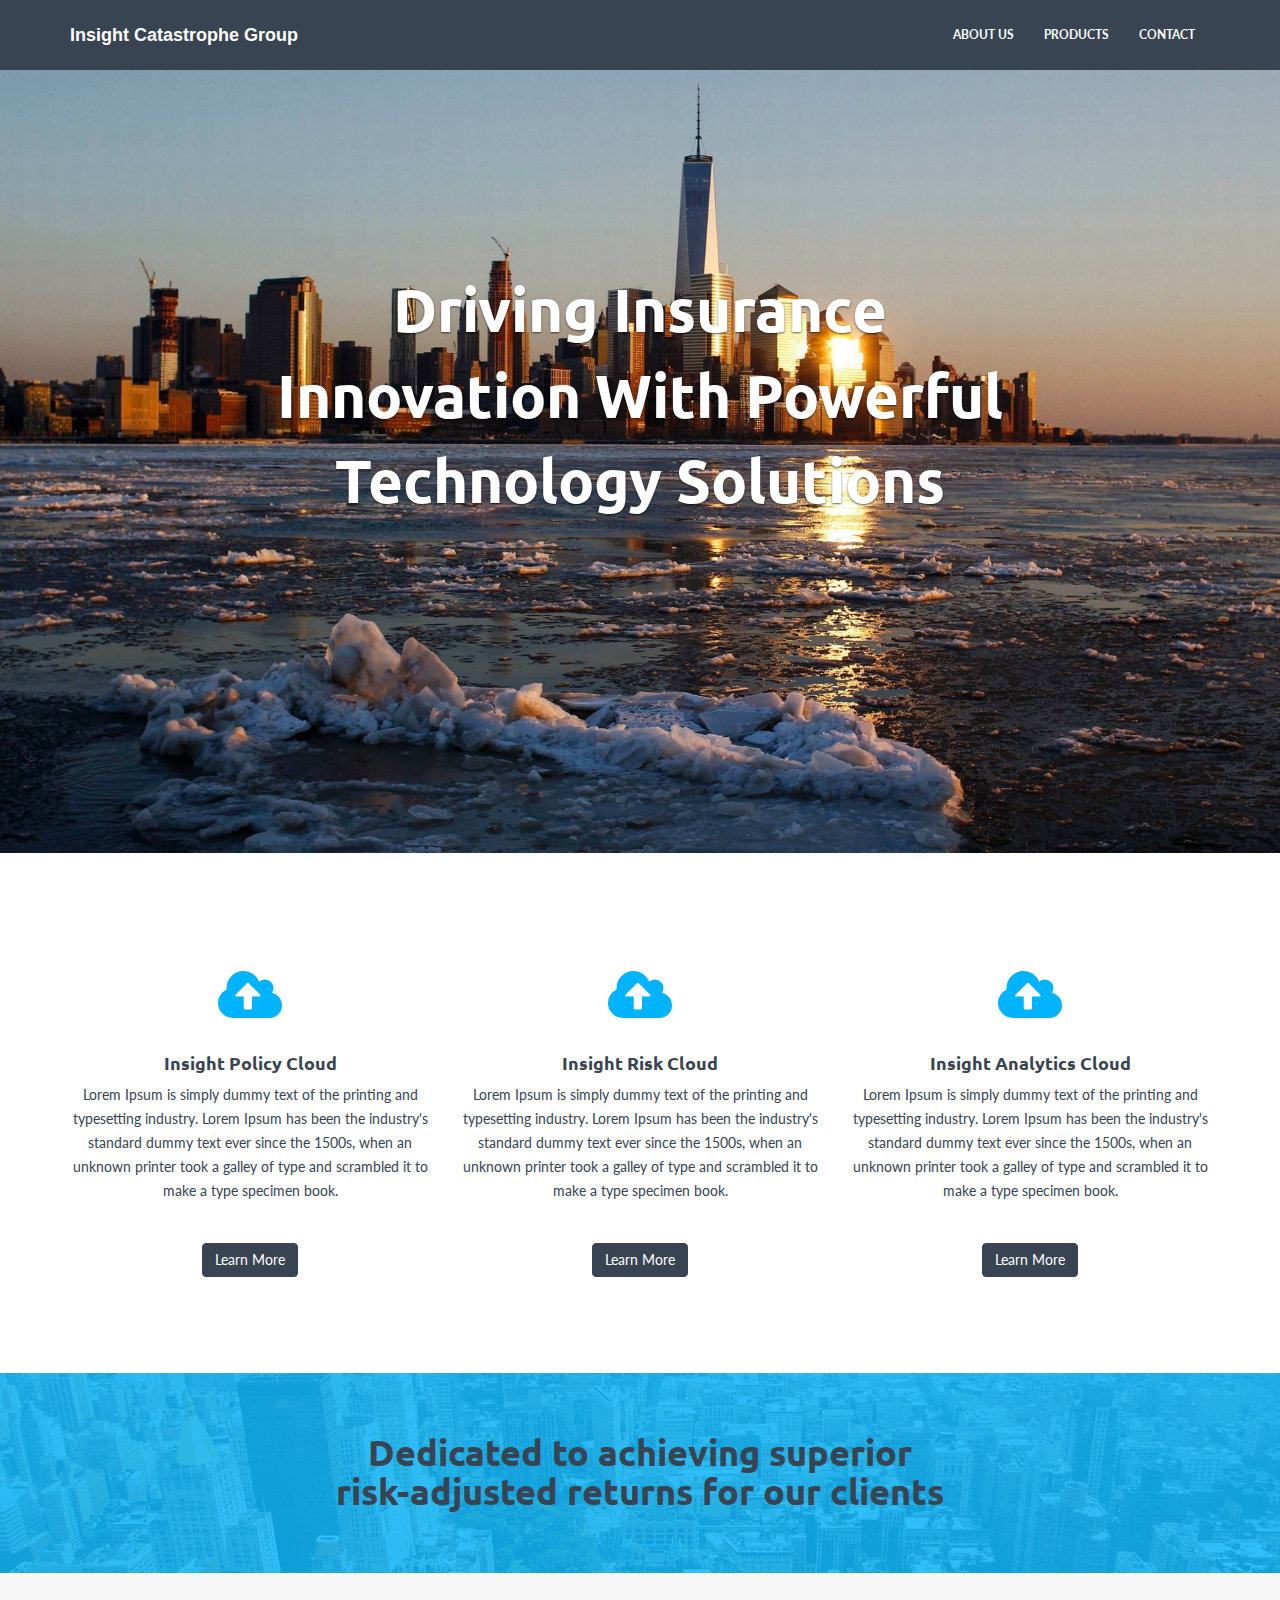
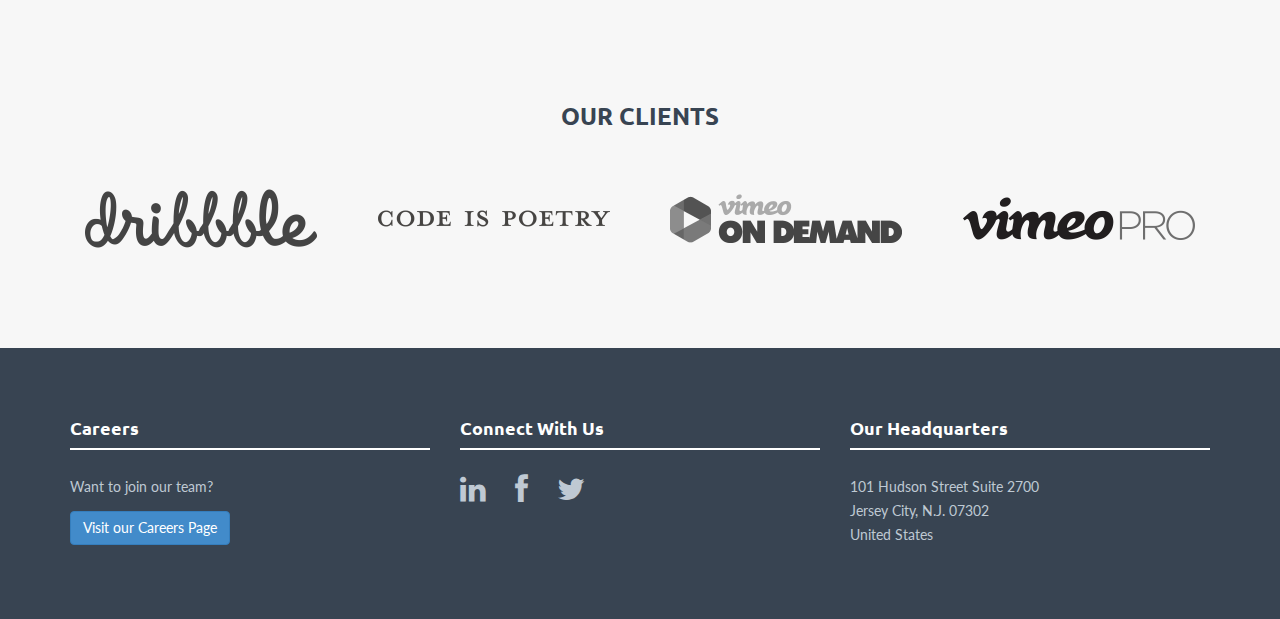
==== index.html @ 19480663 "some stuff" ====
<!DOCTYPE html>
<html lang="en">
  <head>
    <meta charset="utf-8">
    <meta http-equiv="X-UA-Compatible" content="IE=edge">
    <meta name="viewport" content="width=device-width, initial-scale=1">
    <meta name="description" content="">
    <meta name="author" content="">
    <link rel="shortcut icon" href="assets/ico/favicon.ico">

    <title>ICG | Home</title>

    <!-- Bootstrap core CSS -->
    <link href="assets/css/bootstrap.css" rel="stylesheet">

    <!-- Custom styles for this template -->
    <link href="assets/css/style.css" rel="stylesheet">
    <link href="assets/css/font-awesome.min.css" rel="stylesheet">


    <!-- Just for debugging purposes. Don't actually copy this line! -->
    <!--[if lt IE 9]><script src="../../assets/js/ie8-responsive-file-warning.js"></script><![endif]-->

    <!-- HTML5 shim and Respond.js IE8 support of HTML5 elements and media queries -->
    <!--[if lt IE 9]>
      <script src="https://oss.maxcdn.com/libs/html5shiv/3.7.0/html5shiv.js"></script>
      <script src="https://oss.maxcdn.com/libs/respond.js/1.4.2/respond.min.js"></script>
    <![endif]-->
    
    <script src="assets/js/modernizr.js"></script>
  </head>

  <body>

    <!-- Fixed navbar -->
    <div class="navbar navbar-default navbar-fixed-top" role="navigation">
      <div class="container">
        <div class="navbar-header">
          <button type="button" class="navbar-toggle" data-toggle="collapse" data-target=".navbar-collapse">
            <span class="sr-only">Toggle navigation</span>
            <span class="icon-bar"></span>
            <span class="icon-bar"></span>
            <span class="icon-bar"></span>
          </button>
          <a class="navbar-brand" href="index.html">Insight Catastrophe Group</a>
        </div>
        <div class="navbar-collapse collapse navbar-right">
          <ul class="nav navbar-nav">
            <li><a href="about.html">ABOUT US</a></li>
            <li><a href="portfolio.html">PRODUCTS</a></li>
            <li><a href="contact.html">CONTACT</a></li>
          
          </ul>
        </div><!--/.nav-collapse -->
      </div>
    </div>

	<!-- *****************************************************************************************************************
	 HEADERWRAP
	 ***************************************************************************************************************** -->

	<div id="mycarousel" class="carousel slide" data-ride="carousel">
    <div class="carousel-inner">
        <div class="item active">
        <img src="assets/img/frontpic2.jpg" alt="" class="img-responsive">
           <div class="carousel-caption"> 
           	<h7>Driving Insurance Innovation With
						Powerful Technology Solutions<h7>
           
           </div>
        </div>
    </div>
</div>

	<!-- *****************************************************************************************************************
	 SERVICE LOGOS
	 ***************************************************************************************************************** -->
	 <div id="service">
	 	<div class="container">
 			<div class="row centered">
 				<div class="col-md-4">
 					<i class="fa fa-cloud-upload"></i>
 					<h4>Insight Policy Cloud</h4>
 					<p>Lorem Ipsum is simply dummy text of the printing and typesetting industry. Lorem Ipsum has been the industry's standard dummy text ever since the 1500s, when an unknown printer took a galley of type and scrambled it to make a type specimen book.</p>
 					<p><br/><a href="portfolio.html" class="btn btn-theme">Learn More</a></p>
 				</div>
 				<div class="col-md-4">
 					<i class="fa fa-cloud-upload"></i>
 					<h4>Insight Risk Cloud</h4>
 					<p>Lorem Ipsum is simply dummy text of the printing and typesetting industry. Lorem Ipsum has been the industry's standard dummy text ever since the 1500s, when an unknown printer took a galley of type and scrambled it to make a type specimen book.</p>
 					<p><br/><a href="portfolio.html" class="btn btn-theme">Learn More</a></p>
 				</div>
 				<div class="col-md-4">
 					<i class="fa fa-cloud-upload"></i>
 					<h4>Insight Analytics Cloud</h4>
 					<p>Lorem Ipsum is simply dummy text of the printing and typesetting industry. Lorem Ipsum has been the industry's standard dummy text ever since the 1500s, when an unknown printer took a galley of type and scrambled it to make a type specimen book.</p>
 					<p><br/><a href="portfolio.html" class="btn btn-theme">Learn More</a></p>
 				</div>		 				
	 		</div>
	 	</div>
	 </div>
	 
	
	 

	 
	<!-- *****************************************************************************************************************
	 TESTIMONIALS
	 ***************************************************************************************************************** -->
	 <div id="twrap">
	 	<div class="container centered">
	 		<div class="row">
	 			<div class="col-lg-8 col-lg-offset-2">
	 			
	 		<h1>Dedicated to achieving superior <br>risk-adjusted returns for our clients</h1> 
	 		<i class="fa fa-database"></i>
	 			</div>
	 		</div><! --/row -->
	 	</div><! --/container -->
	 </div><! --/twrap -->
	 
	<!-- *****************************************************************************************************************
	 OUR CLIENTS
	 ***************************************************************************************************************** -->
	 <div id="cwrap">
		 <div class="container">
		 	<div class="row centered">
			 	<h3>OUR CLIENTS</h3>
			 	<div class="col-lg-3 col-md-3 col-sm-3">
			 		<img src="assets/img/clients/client01.png" class="img-responsive">
			 	</div>
			 	<div class="col-lg-3 col-md-3 col-sm-3">
			 		<img src="assets/img/clients/client02.png" class="img-responsive">
			 	</div>
			 	<div class="col-lg-3 col-md-3 col-sm-3">
			 		<img src="assets/img/clients/client03.png" class="img-responsive">
			 	</div>
			 	<div class="col-lg-3 col-md-3 col-sm-3">
			 		<img src="assets/img/clients/client04.png" class="img-responsive">
			 	</div>
		 	</div><! --/row -->
		 </div><! --/container -->
	 </div><! --/cwrap -->

	<!-- *****************************************************************************************************************
	 FOOTER
	 ***************************************************************************************************************** -->
	 	 <div id="footerwrap">
	 	<div class="container">
		 	<div class="row">
		 		<div class="col-lg-4">
		 			<h4>Careers</h4>
		 			<div class="hline-w"></div> 
		 			<p>Want to join our team?</p>
		 			<a href="careers.html" class="btn btn-primary">Visit our Careers Page</a>
		 		</div> 
		 		
		 		<div class="col-lg-4">
		 			<h4>Connect With Us</h4>
		 			<div class="hline-w"></div>
		 			<p>
		 				<a href="#"><i class="fa fa-linkedin"></i></a>
		 				<a href="#"><i class="fa fa-facebook"></i></a>
		 				<a href="#"><i class="fa fa-twitter"></i></a>
		 			
		 			</p>
		 		</div>
		 		<div class="col-lg-4">
		 			<h4>Our Headquarters</h4>
		 			<div class="hline-w"></div>
		 			<p>
		 				101 Hudson Street Suite 2700<br/>
		 				Jersey City, N.J. 07302<br/>
		 				United States<br/>
		 			</p>
		 		</div>
		 	
		 	</div><! --/row -->
	 	</div><! --/container -->
	 </div><! --/footerwrap -->
	 
    <!-- Bootstrap core JavaScript
    ================================================== -->
    <!-- Placed at the end of the document so the pages load faster -->
    <script src="https://ajax.googleapis.com/ajax/libs/jquery/1.11.0/jquery.min.js"></script>
    <script src="assets/js/bootstrap.min.js"></script>
	<script src="assets/js/retina-1.1.0.js"></script>
	<script src="assets/js/jquery.hoverdir.js"></script>
	<script src="assets/js/jquery.hoverex.min.js"></script>
	<script src="assets/js/jquery.prettyPhoto.js"></script>
  	<script src="assets/js/jquery.isotope.min.js"></script>
  	<script src="assets/js/custom.js"></script>


    <script>
// Portfolio
(function($) {
	"use strict";
	var $container = $('.portfolio'),
		$items = $container.find('.portfolio-item'),
		portfolioLayout = 'fitRows';
		
		if( $container.hasClass('portfolio-centered') ) {
			portfolioLayout = 'masonry';
		}
				
		$container.isotope({
			filter: '*',
			animationEngine: 'best-available',
			layoutMode: portfolioLayout,
			animationOptions: {
			duration: 750,
			easing: 'linear',
			queue: false
		},
		masonry: {
		}
		}, refreshWaypoints());
		
		function refreshWaypoints() {
			setTimeout(function() {
			}, 1000);   
		}
				
		$('nav.portfolio-filter ul a').on('click', function() {
				var selector = $(this).attr('data-filter');
				$container.isotope({ filter: selector }, refreshWaypoints());
				$('nav.portfolio-filter ul a').removeClass('active');
				$(this).addClass('active');
				return false;
		});
		
		function getColumnNumber() { 
			var winWidth = $(window).width(), 
			columnNumber = 1;
		
			if (winWidth > 1200) {
				columnNumber = 5;
			} else if (winWidth > 950) {
				columnNumber = 4;
			} else if (winWidth > 600) {
				columnNumber = 3;
			} else if (winWidth > 400) {
				columnNumber = 2;
			} else if (winWidth > 250) {
				columnNumber = 1;
			}
				return columnNumber;
			}       
			
			function setColumns() {
				var winWidth = $(window).width(), 
				columnNumber = getColumnNumber(), 
				itemWidth = Math.floor(winWidth / columnNumber);
				
				$container.find('.portfolio-item').each(function() { 
					$(this).css( { 
					width : itemWidth + 'px' 
				});
			});
		}
		
		function setPortfolio() { 
			setColumns();
			$container.isotope('reLayout');
		}
			
		$container.imagesLoaded(function () { 
			setPortfolio();
		});
		
		$(window).on('resize', function () { 
		setPortfolio();          
	});
})(jQuery);
</script>
  </body>
</html>
---- assets/css/style.css ----
/*	################################################################

	Author: Carlos Alvarez
	URL: http://alvarez.is

	Project Name: SOLID - Bootstrap 3 Theme
	Version: 1.0
	URL: http://alvarez.is
	
################################################################# */ 
@import url(http://fonts.googleapis.com/css?family=Ubuntu:400,700,900);
@import url(http://fonts.googleapis.com/css?family=Lato:400,900);
@import url("prettyPhoto.css") screen;
@import url("hoverex-all.css") screen;

/*	################################################################
	1. GENERAL STRUCTURES
################################################################# */
	* { 
		margin: 0;
		padding: 0px;
	}  

#careerButton{
	float:right; 
	  display: inline-block;
  padding: 2px 8px;
  margin-bottom: 0;
  font-size: 14px;
  font-weight: normal;
  line-height: 1.42857143;
  text-align: center;
  white-space: nowrap;
  vertical-align: middle;
  cursor: pointer;
  -webkit-user-select: none;
     -moz-user-select: none;
      -ms-user-select: none;
          user-select: none;
  background-image: none;
  border: 1px solid transparent;
  border-radius: 6px;
}

body { 
	background: #ffffff; 
	margin: 0; 
	height: 100%; 
	color: #384452;
	font-family: 'Lato', sans-serif;
	font-weight: 400;
	}

h1, h2, h3, h4, h5, h6, h7{
	font-family: 'Ubuntu', sans-serif;
	font-weight: 700;
} 
h7 {
	font-size:60px; 
	margin-bottom: 5000px;
} 


p { 
	padding: 0; 
	margin-bottom: 12px; 
	font-family: 'Lato', sans-serif;
	font-weight: 400;
	font-size: 14px; 
	line-height: 24px;
	color: #384452; 
	margin-top: 10px; 
}

img {
	height: auto;
	max-width: 100%;
}

a { 
	padding: 0;
	margin: 0;
	text-decoration: none; 
	-webkit-transition: background-color .4s linear, color .4s linear;
	-moz-transition: background-color .4s linear, color .4s linear;
	-o-transition: background-color .4s linear, color .4s linear;
	-ms-transition: background-color .4s linear, color .4s linear;
	transition: background-color .4s linear, color .4s linear;
}
a:hover,
a:focus {
  text-decoration: none;
  color:#01b2fe;
}

::-moz-selection  {
	color: #fff;
	text-shadow:none;
	background:#2B2E31;
}
::selection {
	color: #fff;
	text-shadow:none;
	background:#2B2E31;
}

.centered {
	text-align: center
}

/*	################################################################
	BOOTSTRAP MODIFICATIONS & TWEAKS
################################################################# */
.navbar {
	min-height: 70px;
	padding-top: 10px;
	margin-bottom: 0px;
}

.navbar-brand {
	font-family: 'Raleway', sans-serif;
	font-weight: 900;
}

.navbar-header .navbar-brand {
	color: white;
}

.navbar-default .navbar-nav > li > a {
	color: white;
	font-weight: 700;
	font-size: 12px;
}

.navbar-default .navbar-nav > li > a:hover {
	color: #00b3fe;
}

.navbar-default .navbar-nav > .active > a, .navbar-default .navbar-nav > .active > a:hover, .navbar-default .navbar-nav > .active > a:focus {
	color: #00b3fe;
	background-color: transparent;
}

.navbar-default {
	background-color: #384452;
	border-color: transparent;
}

.dropdown-menu {
	background: #384452;
}

.dropdown-menu > li > a {
	color: white;
	font-weight: 700;
	font-size: 12px;
}

.btn-theme {
  color: #fff;
  background-color: #384452;
  border-color: #384452;
  margin: 4px;
}
.btn-theme:hover,
.btn-theme:focus,
.btn-theme:active,
.btn-theme.active,
.open .dropdown-toggle.btn-theme {
  color: #fff;
  background-color: #00b3fe;
  border-color: #00b3fe;
}

.dmbutton:hover,
.dmbutton:active,
.dmbutton:focus{
	color: #ffffff;
	background-color: #222222;
	border-color: #ffffff;
}
.dmbutton {
	background:rgba(0, 0, 0, 0);
	border: 1px solid #ffffff;
	color: #ffffff;
	-webkit-border-radius: 2px;
	border-radius: 2px;
	padding-top: 1.025rem;
	padding-right: 2.25rem;
	letter-spacing:0.85px;
	padding-bottom: 1.0875rem;
	padding-left: 2.25rem;
	font-size: 1.55rem;
	cursor: pointer;
	font-weight: normal;
	line-height: normal;
	margin: 0 0 1.25rem;
	text-decoration: none;
	text-align: center;
	display: inline-block;
	-webkit-transition: background-color 300ms ease-out;
	-moz-transition: background-color 300ms ease-out;
	transition: background-color 300ms ease-out;
	-webkit-appearance: none;
	font-weight: normal !important;
}

.mtb {
	margin-top: 80px;
	margin-bottom: 80px;
}

.mb {
	margin-bottom: 60px;
}

.mt {
	margin-top: 60px;
}

.hline {
	border-bottom: 2px solid #384452;
}

.hline-w {
	border-bottom: 2px solid #ffffff;
	margin-bottom: 25px;
}
/*	################################################################
	SITE WRAPS
################################################################# */

#headerwrap {
	background-color: #00b3fe;
	min-height: 350px;
	padding-top: 0px;
	padding-bottom: 0px;
	text-align: center;
}

#headerwrap h3, h5 {
	color: white;
	font-weight: 400;
}

#headerwrap h1 {
	color: white;
	margin-bottom: 25px;
}

#headerwrap .img-responsive {
	margin: 0 auto;
}

/* Services Wrap */
#service {
	margin-top: 100px;
	margin-bottom: 80px;
}

#service i {
	color: #00b3fe;
	font-size: 60px;
	padding: 15px;
}

/* Portfolio Wrap */
#portfoliowrap {
	padding-top: 60px;
	margin-bottom: 60px;
	display: block;
	text-align: center
}

#portfoliowrap h3 {
	margin-bottom: 25px;
}

.portfolio {
	padding:0 !important;
	margin:0 !important;
	display:block;
}


.portfolio-item .title:before {border-radius:0; display:none}
.portfolio-item p {margin:0px 0 30px;}
.portfolio-item h3 {margin:-10px 0 10px; font-size:16px; text-transform:uppercase;}


.tpl6 h3
{
	color:#fff;
	margin:0;
	padding:40px 5px 0;
	font-size:16px;
	text-transform:uppercase;
}
.tpl6 .dmbutton
{
	display:inline-block;
	margin:30px 5px 20px 5px;
	font-size:13px;
}

.tpl6 .bg
{
	height:100%;
	width:100%;
	background-color:#00b3fe;
	background-color:rgba(0,179,254,.9);
	text-align:center;
}

/* Testimonials Wrap */
#twrap {
	background: url(../img/t-back.jpg) no-repeat center top;
	margin-top: 0px;
	padding-top:10px;
	text-align:center;
	background-attachment: relative;
	background-position: center center;
	min-height: 200px;
	width: 100%;
	
    -webkit-background-size: 100%;
    -moz-background-size: 100%;
    -o-background-size: 100%;
    background-size: 100%;

    -webkit-background-size: cover;
    -moz-background-size: cover;
    -o-background-size: cover;
    background-size: cover;
}

#twrap i {
	font-size: 50px;
	color: white;
	margin-bottom: 25px;
}

#twrap p {
	color: white;
	font-size: 15px;
	line-height: 30px;
}

/* clients logo */
#cwrap {
	background: #f7f7f7;
	margin-top: 0px;
	padding-top: 80px;
	padding-bottom: 100px;
}

#cwrap h3 {
	margin-bottom: 60px;
}

/* Footer */
#footerwrap {
	padding-top: 60px;
	padding-bottom: 60px;
	background: #384452;
}

#footerwrap p {
	color: #bfc9d3;
}

#footerwrap h4 {
	color: white;
}

#footerwrap i {
	font-size: 30px;
	color: #bfc9d3;
	padding-right: 25px;
}

#footerwrap i:hover {
	color: #00b3fe
}

/*	################################################################
	PAGE CONFIGURATIONS
################################################################# */
/* General Tweaks */

#blue {
	background: #00b3fe;
	margin-top: 60px;
	margin-bottom: 60px;
	padding-top: 25px;
	padding-bottom: 25px;
}

#blue h3 {
	color: white;
	text-align: center;
}

.ctitle {
	color: #00b3fe;
	font-weight: 700;
	margin-bottom: 15px;
}

csmall {
	font-size: 12px;
	color: #b3b3b3;
}
csmall2 {
	font-size: 12px;
	color: #f39c12
}

.spacing {
	margin-top: 40px;
	margin-bottom: 40px;
}

.badge-theme {
	background: #00b3fe;
}

/* Contact Page */
#contactwrap {
	background: url(../img/team/hudson.jpg) no-repeat center top;
	margin-top: -60px;
	padding-top:0px;
	text-align:center;
	background-attachment: relative;
	background-position: center center;
	min-height: 400px;
	width: 100%;
	
    -webkit-background-size: 100%;
    -moz-background-size: 100%;
    -o-background-size: 100%;
    background-size: 100%;

    -webkit-background-size: cover;
    -moz-background-size: cover;
    -o-background-size: cover;
    background-size: cover;
} 
#careerwrap {
	background: url(../img/team/careers6.jpg) no-repeat center top;
	margin-top: -60px;
	padding-top:0px;
	text-align:center;
	background-attachment: relative;
	background-position: center center;
	min-height: 400px;
	width: 100%;
	
    -webkit-background-size: 100%;
    -moz-background-size: 100%;
    -o-background-size: 100%;
    background-size: 100%;

    -webkit-background-size: cover;
    -moz-background-size: cover;
    -o-background-size: cover;
    background-size: cover;
}

/* Blog Page */
.popular-posts { 
	margin: 0px;
	padding-left: 0px;
	}
	
.popular-posts li {
	list-style: none; 
	margin-bottom: 20px; 
	min-height: 70px;
}
.popular-posts li a, 
.popular-posts li a:hover {
	color:#2f2f2f; 
	text-decoration: none;
	}
	
.popular-posts li img {
	float: left; 
	margin-right: 20px;
	}
	
.popular-posts li em {
	font-family: 'Lato', sans-serif;
	font-size: 12px;
	color: #b3b3b3
	}

.popular-posts p {
	line-height: normal;
	margin-bottom: auto;
}	

.share i {
	padding-right: 15px;
	font-size: 18px;
}
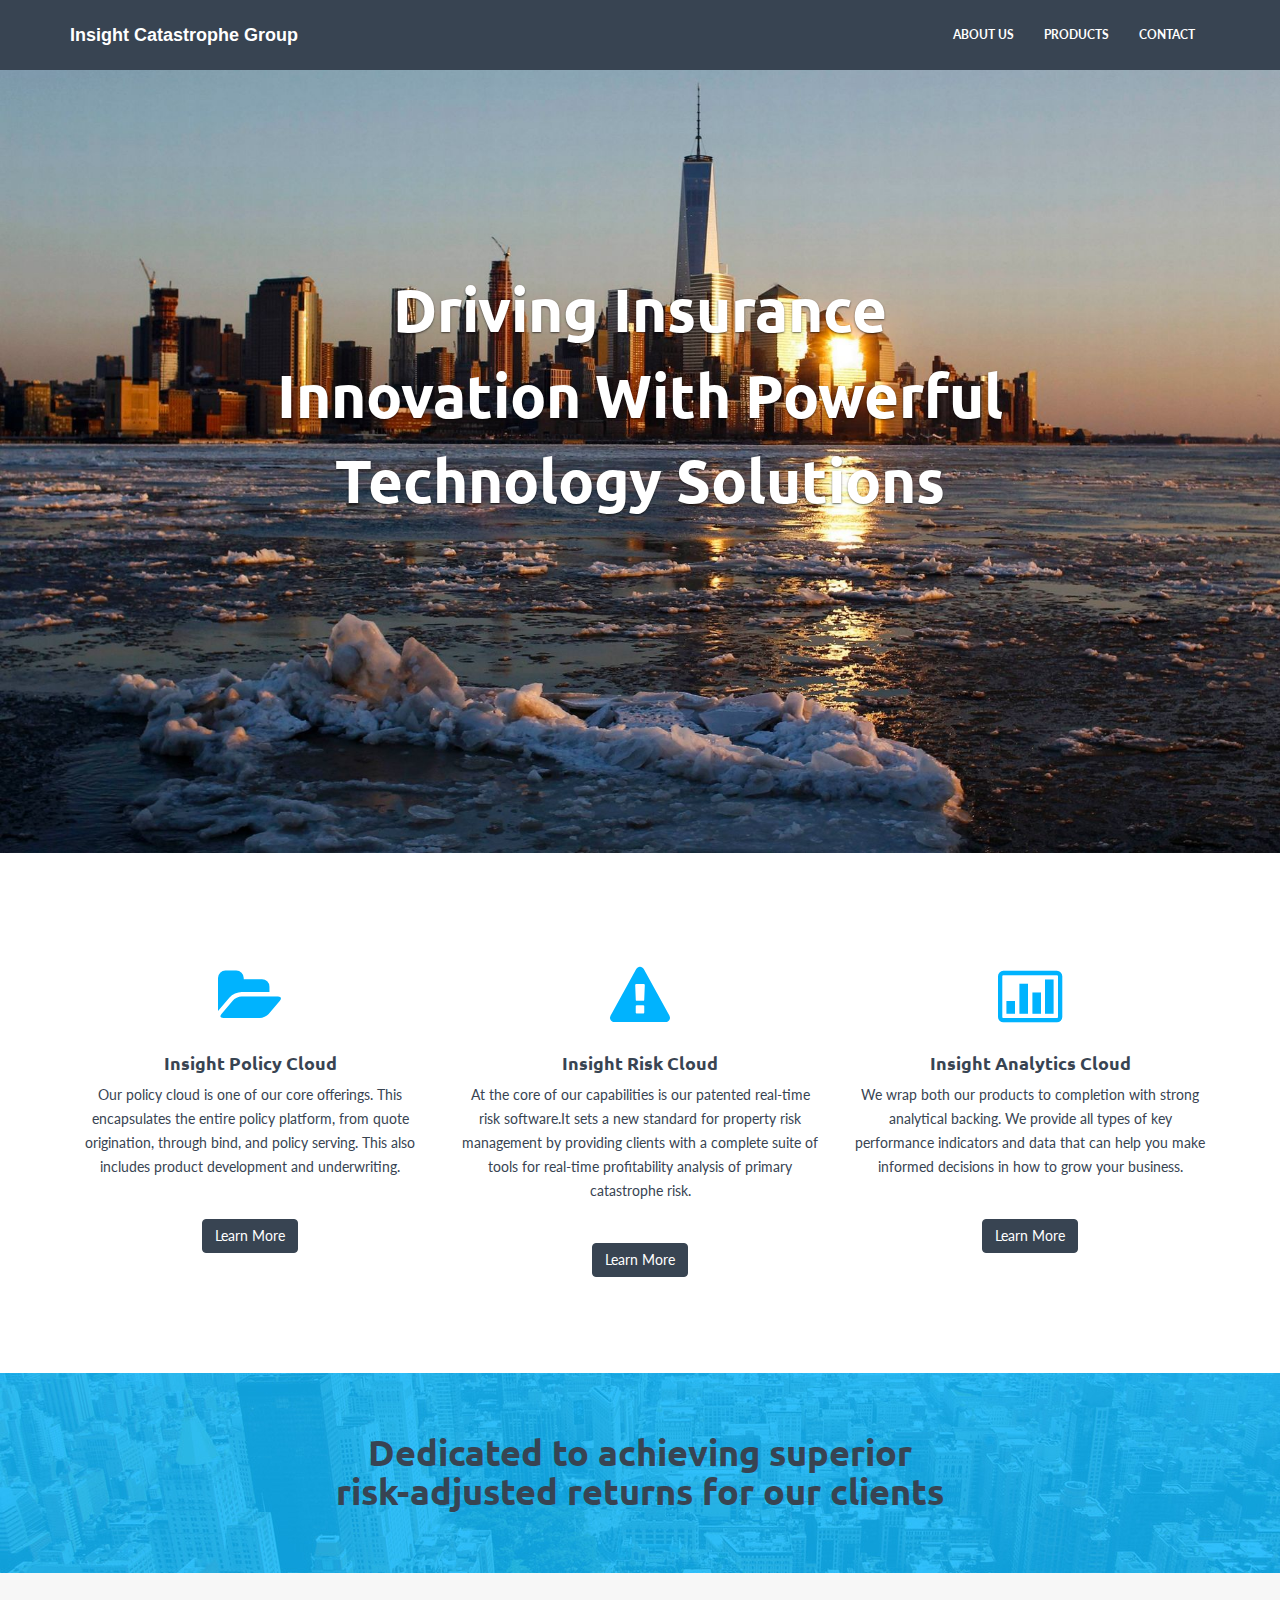
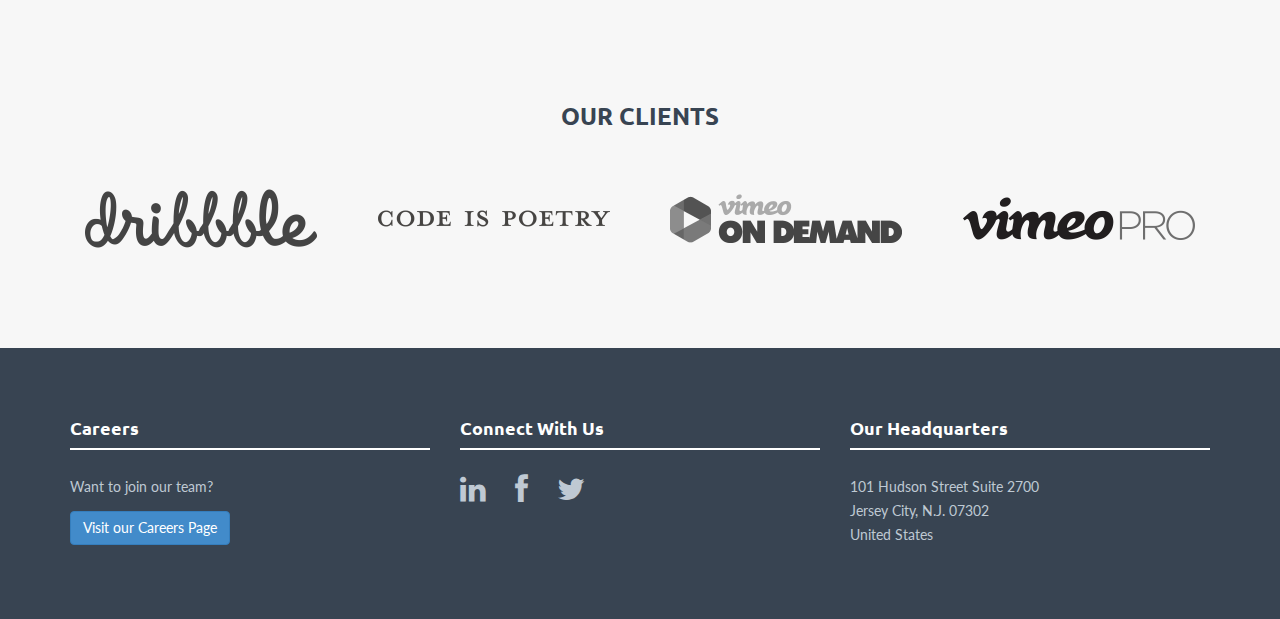
==== commit 83a134d9: "more stuff" ====
--- a/index.html
+++ b/index.html
@@ -79,21 +79,21 @@
 	 	<div class="container">
  			<div class="row centered">
  				<div class="col-md-4">
- 					<i class="fa fa-cloud-upload"></i>
+ 					<i class="fa fa-folder-open"></i>
  					<h4>Insight Policy Cloud</h4>
- 					<p>Lorem Ipsum is simply dummy text of the printing and typesetting industry. Lorem Ipsum has been the industry's standard dummy text ever since the 1500s, when an unknown printer took a galley of type and scrambled it to make a type specimen book.</p>
+ 					<p>Our policy cloud is one of our core offerings. This encapsulates the entire policy platform, from quote origination, through bind, and policy serving. This also includes product development and underwriting.</p>
  					<p><br/><a href="portfolio.html" class="btn btn-theme">Learn More</a></p>
  				</div>
  				<div class="col-md-4">
- 					<i class="fa fa-cloud-upload"></i>
+ 					<i class="fa fa-exclamation-triangle"></i>
  					<h4>Insight Risk Cloud</h4>
- 					<p>Lorem Ipsum is simply dummy text of the printing and typesetting industry. Lorem Ipsum has been the industry's standard dummy text ever since the 1500s, when an unknown printer took a galley of type and scrambled it to make a type specimen book.</p>
+ 					<p>At the core of our capabilities is our patented real-time risk software.It sets a new standard for property risk management by providing clients with a complete suite of tools for real-time profitability analysis of primary catastrophe risk. </p>
  					<p><br/><a href="portfolio.html" class="btn btn-theme">Learn More</a></p>
  				</div>
  				<div class="col-md-4">
- 					<i class="fa fa-cloud-upload"></i>
+ 					<i class="fa fa-bar-chart-o"></i>
  					<h4>Insight Analytics Cloud</h4>
- 					<p>Lorem Ipsum is simply dummy text of the printing and typesetting industry. Lorem Ipsum has been the industry's standard dummy text ever since the 1500s, when an unknown printer took a galley of type and scrambled it to make a type specimen book.</p>
+ 					<p>We wrap both our products to completion with strong analytical backing. We provide all types of key performance indicators and data that can help you make informed decisions in how to grow your business.</p>
  					<p><br/><a href="portfolio.html" class="btn btn-theme">Learn More</a></p>
  				</div>		 				
 	 		</div>
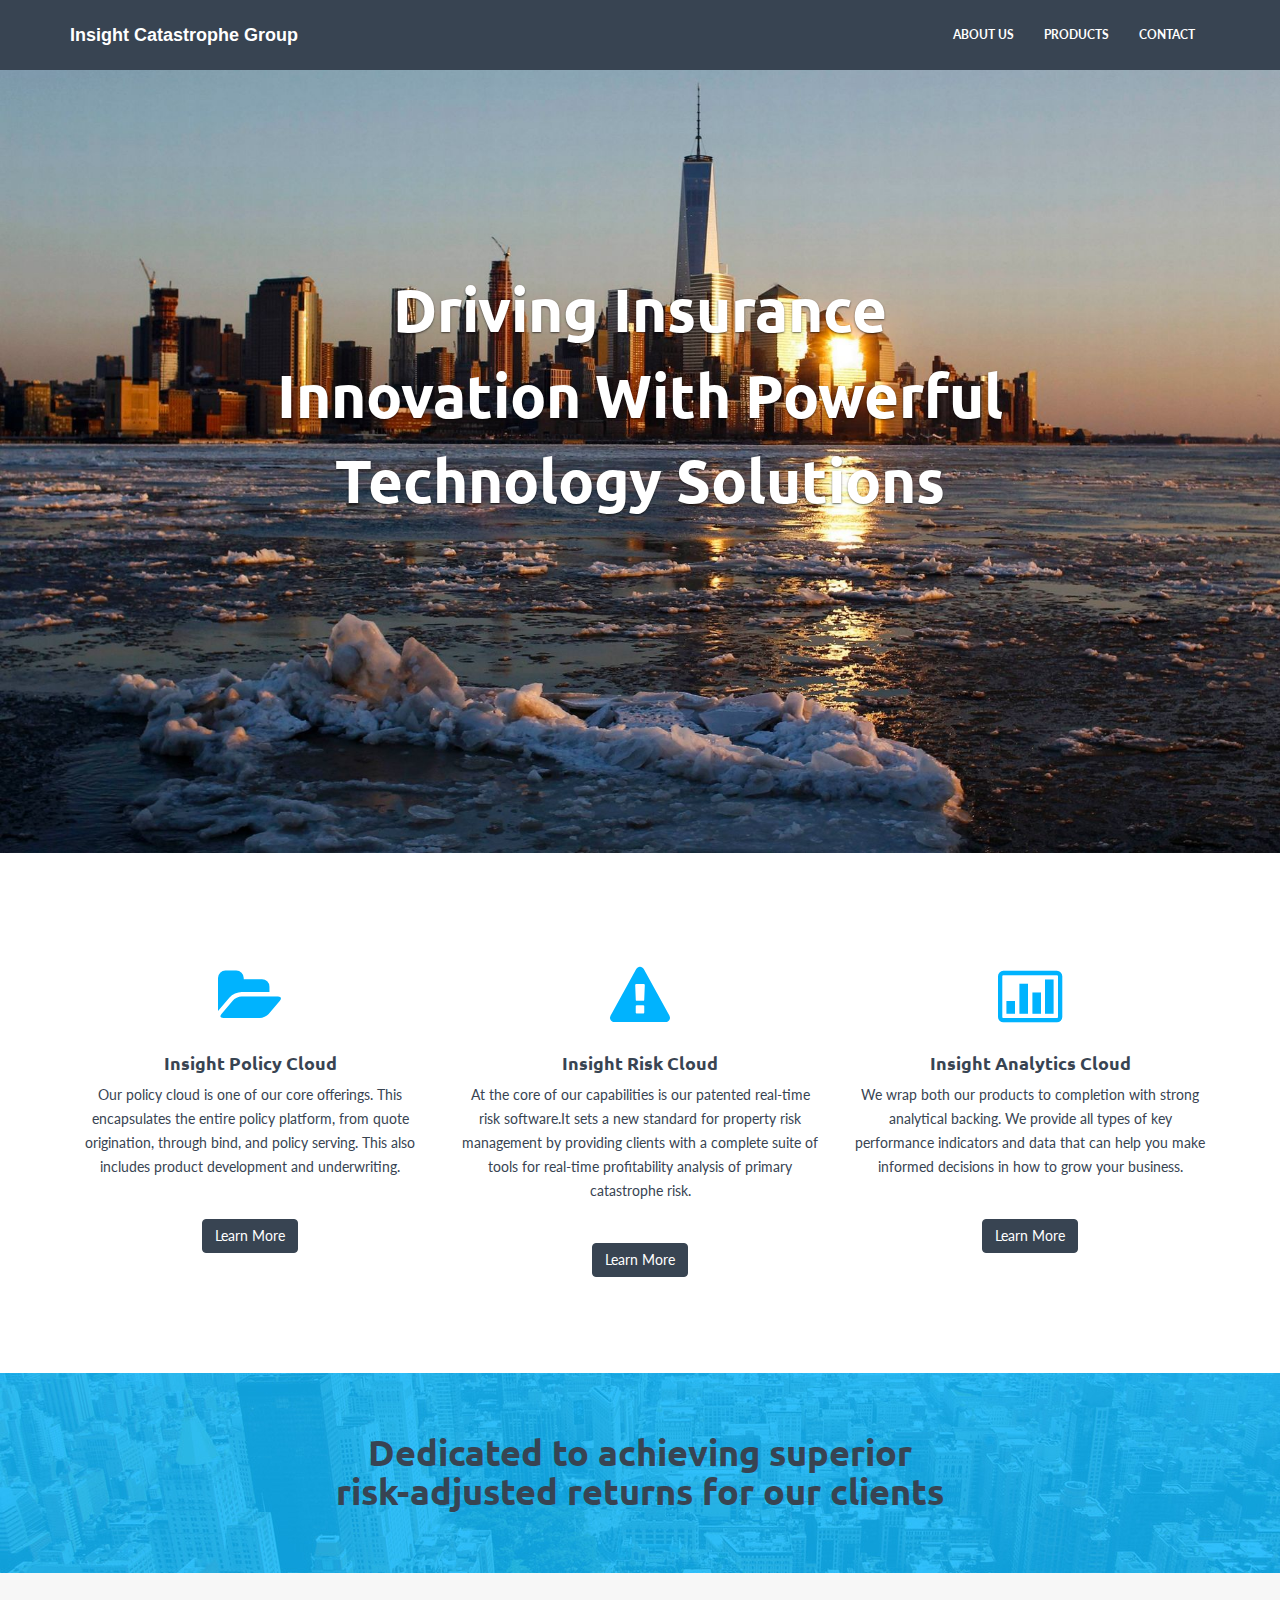
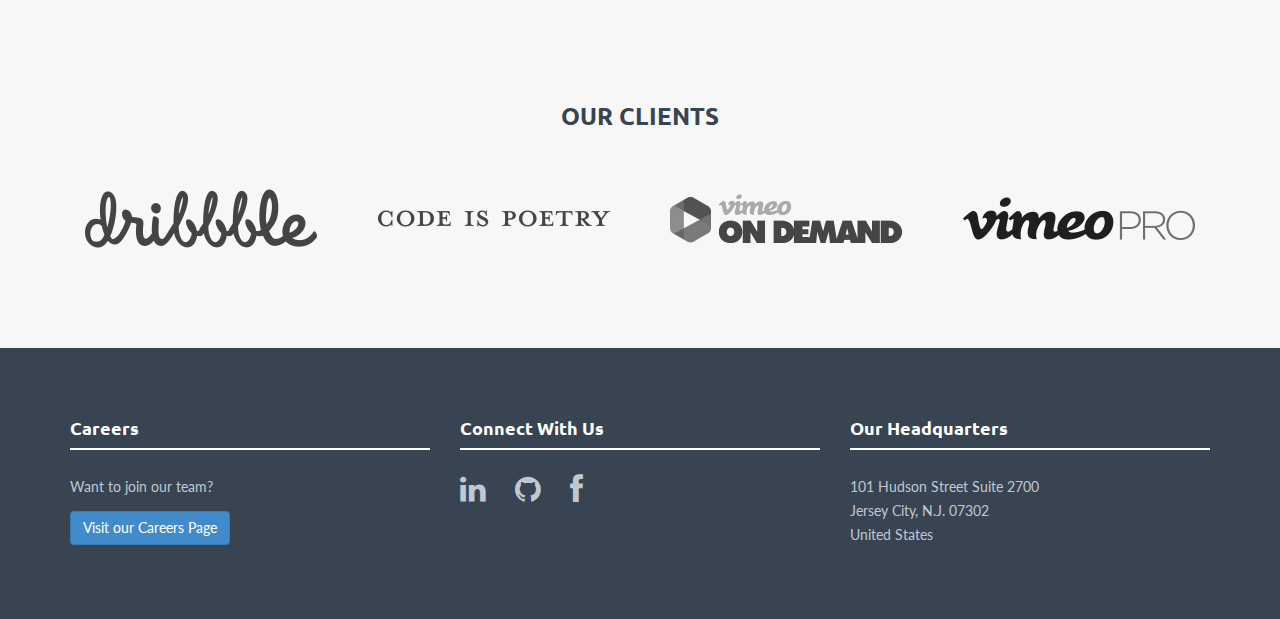
==== commit 7b691c84: "more stuff" ====
--- a/index.html
+++ b/index.html
@@ -159,9 +159,11 @@
 		 			<h4>Connect With Us</h4>
 		 			<div class="hline-w"></div>
 		 			<p>
-		 				<a href="#"><i class="fa fa-linkedin"></i></a>
-		 				<a href="#"><i class="fa fa-facebook"></i></a>
-		 				<a href="#"><i class="fa fa-twitter"></i></a>
+		 			<a href="https://www.linkedin.com/company/insight-catastrophe-group"><i class="fa fa-linkedin"></i></a> 
+		 				<a href="https://github.com/icg360"><i class="fa fa-github"></i></a> 
+		 				<a href="https://www.facebook.com/pages/Insight-Catastrophe-Group/206027526233276"><i class="fa fa-facebook"></i></a> 
+		 				
+		 			
 		 			
 		 			</p>
 		 		</div>
--- a/assets/css/style.css
+++ b/assets/css/style.css
@@ -20,6 +20,8 @@
 		margin: 0;
 		padding: 0px;
 	}  
+
+
 
 #careerButton{
 	float:right; 
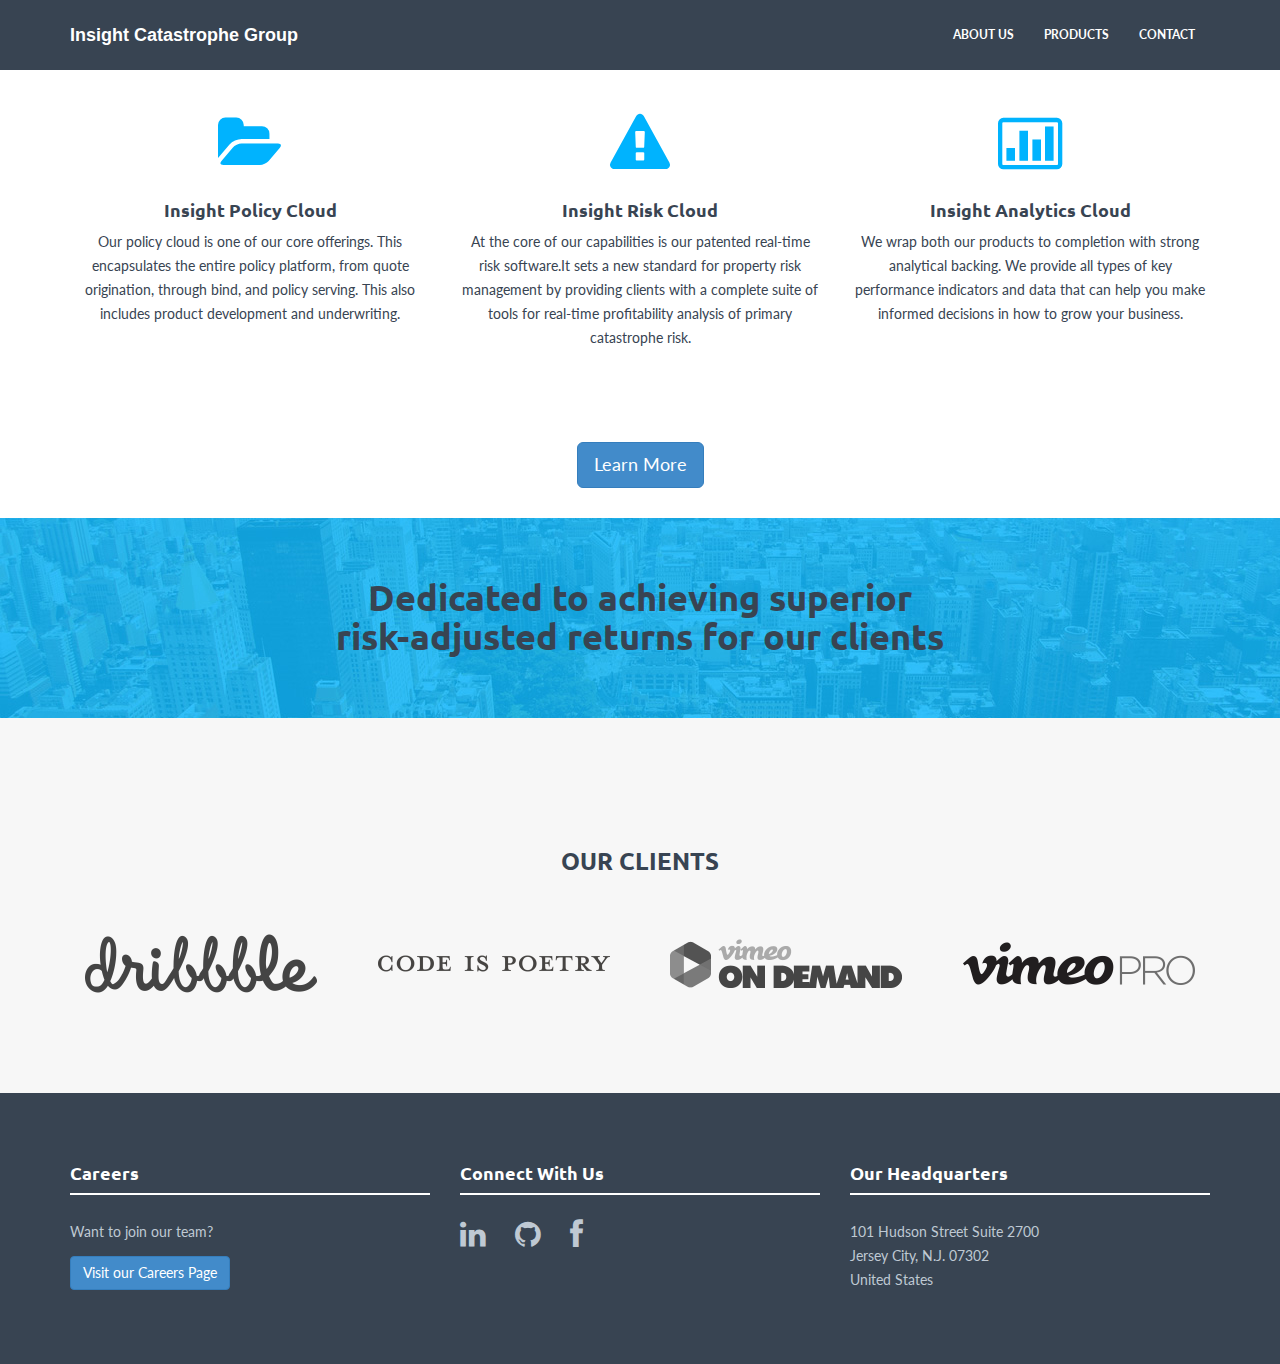
==== commit be376dd5: "more hanges" ====
--- a/index.html
+++ b/index.html
@@ -62,7 +62,7 @@
 	<div id="mycarousel" class="carousel slide" data-ride="carousel">
     <div class="carousel-inner">
         <div class="item active">
-        <img src="assets/img/frontpic2.jpg" alt="" class="img-responsive">
+        <img src="assets/img/imageTest.jpg" alt="" class="img-responsive">
            <div class="carousel-caption"> 
            	<h7>Driving Insurance Innovation With
 						Powerful Technology Solutions<h7>
@@ -82,23 +82,36 @@
  					<i class="fa fa-folder-open"></i>
  					<h4>Insight Policy Cloud</h4>
  					<p>Our policy cloud is one of our core offerings. This encapsulates the entire policy platform, from quote origination, through bind, and policy serving. This also includes product development and underwriting.</p>
- 					<p><br/><a href="portfolio.html" class="btn btn-theme">Learn More</a></p>
+ 					
  				</div>
  				<div class="col-md-4">
  					<i class="fa fa-exclamation-triangle"></i>
  					<h4>Insight Risk Cloud</h4>
  					<p>At the core of our capabilities is our patented real-time risk software.It sets a new standard for property risk management by providing clients with a complete suite of tools for real-time profitability analysis of primary catastrophe risk. </p>
- 					<p><br/><a href="portfolio.html" class="btn btn-theme">Learn More</a></p>
+ 					
  				</div>
  				<div class="col-md-4">
  					<i class="fa fa-bar-chart-o"></i>
  					<h4>Insight Analytics Cloud</h4>
  					<p>We wrap both our products to completion with strong analytical backing. We provide all types of key performance indicators and data that can help you make informed decisions in how to grow your business.</p>
- 					<p><br/><a href="portfolio.html" class="btn btn-theme">Learn More</a></p>
+ 					
  				</div>		 				
 	 		</div>
 	 	</div>
-	 </div>
+	 </div> 
+
+
+	 
+
+	 <div class="row centered">
+	 	<div style="padding-bottom: 30px;" class="col-lg-12"> 
+	 		<a href="portfolio.html"><button class="btn btn-primary btn btn-lg center-block">Learn More</button></a>
+
+
+	 	</div> 
+	 </div> 
+
+
 	 
 	
 	 
--- a/assets/css/style.css
+++ b/assets/css/style.css
@@ -429,7 +429,7 @@
 
 /* Contact Page */
 #contactwrap {
-	background: url(../img/team/hudson.jpg) no-repeat center top;
+	background: url(../img/team/hudson1.jpg) no-repeat center top;
 	margin-top: -60px;
 	padding-top:0px;
 	text-align:center;
@@ -449,7 +449,7 @@
     background-size: cover;
 } 
 #careerwrap {
-	background: url(../img/team/careers6.jpg) no-repeat center top;
+	background: url(../img/team/careers7.jpg) no-repeat center top;
 	margin-top: -60px;
 	padding-top:0px;
 	text-align:center;
